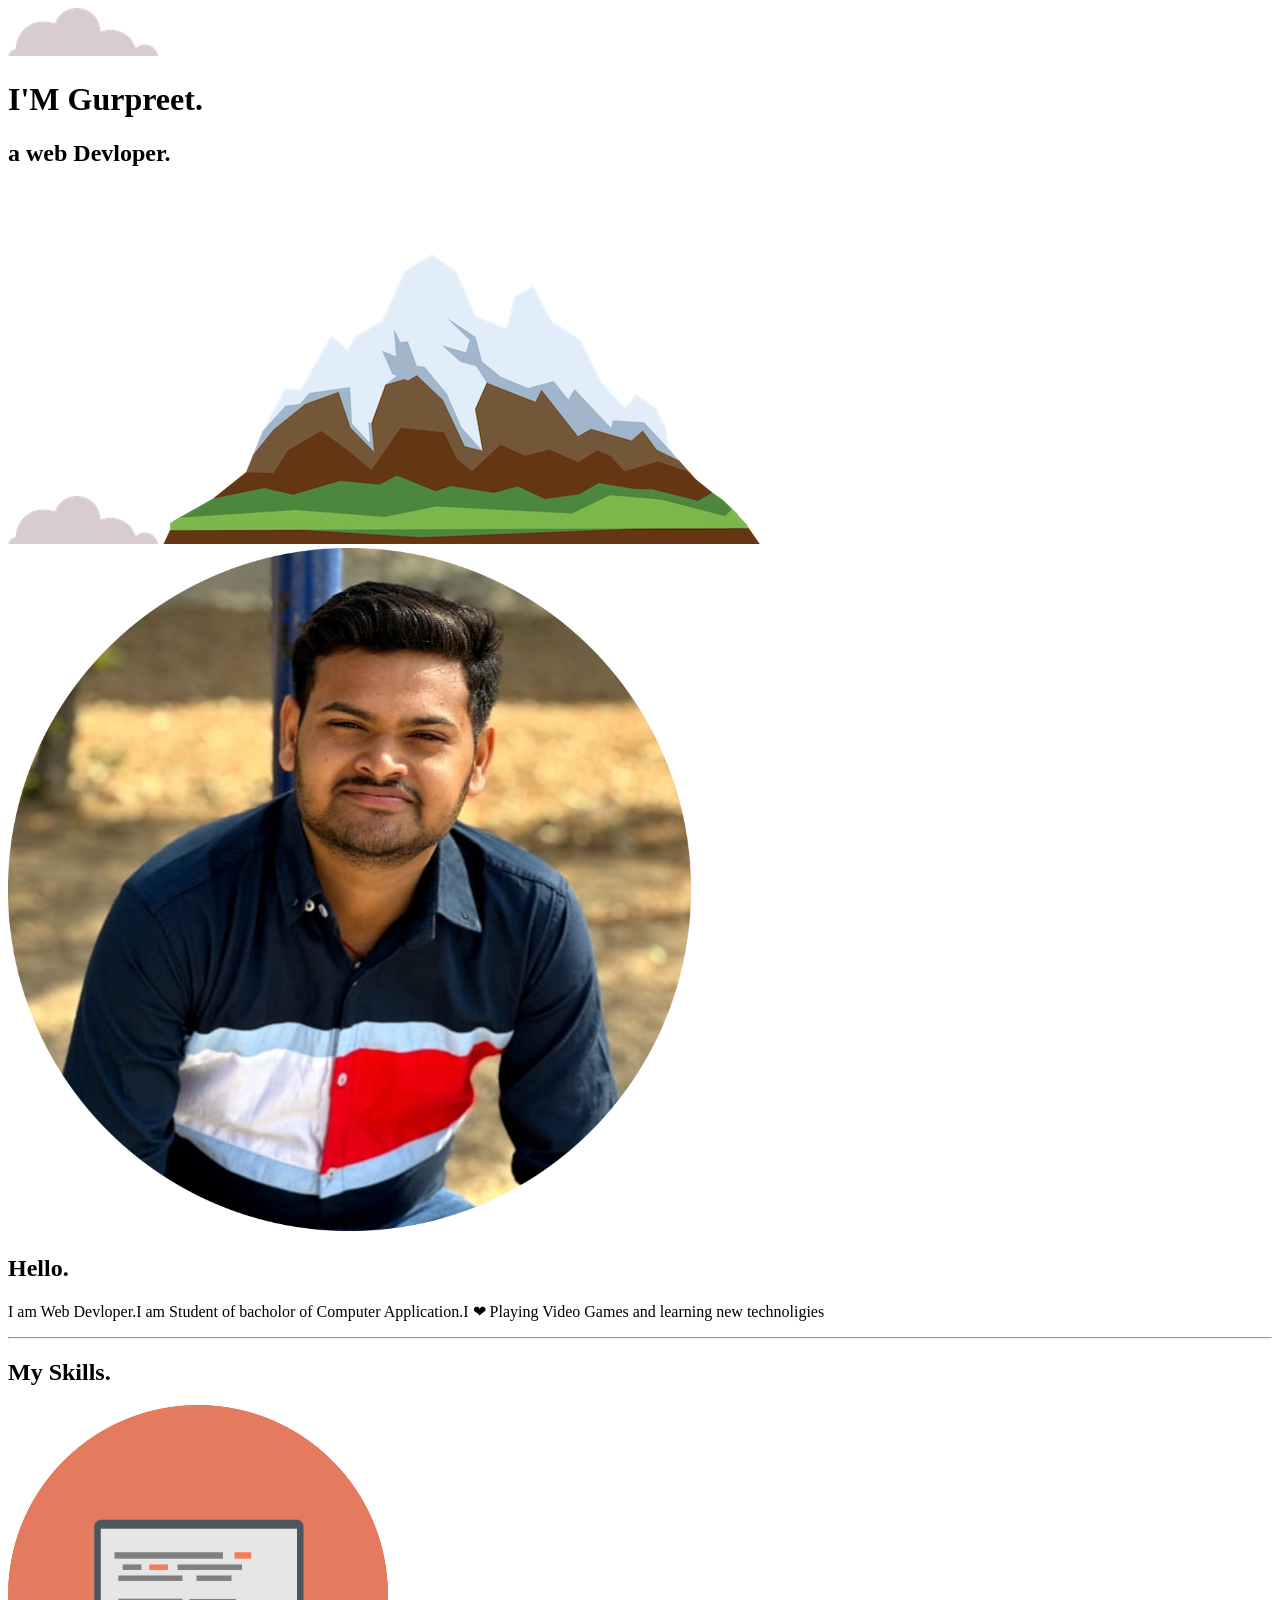
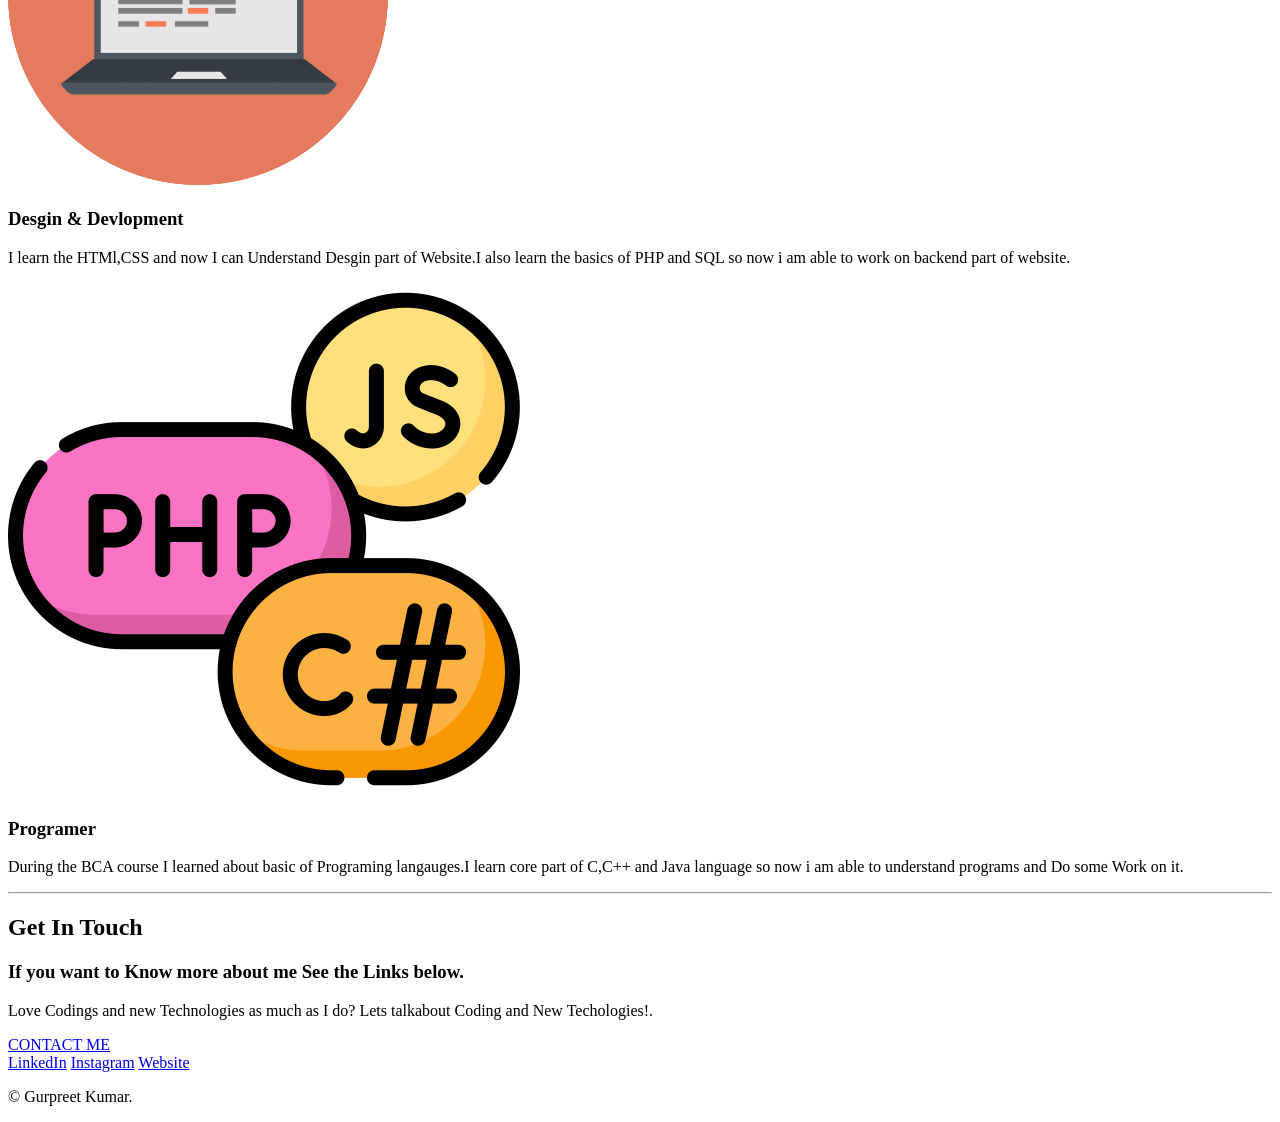
==== index.html @ 4a83f120 "basic cv page" ====
<!DOCTYPE html>
<html>
  <head>
    <meta charset="utf-8">
    <title>Personal Site</title>
    <link rel="stylesheet" href="C:\Users\Preet\Documents\portfolio\CSS\mycss.css">
    <link rel="preconnect" href="https://fonts.googleapis.com">
<link rel="preconnect" href="https://fonts.gstatic.com" crossorigin>
<link href="https://fonts.googleapis.com/css2?family=Merriweather&display=swap" rel="stylesheet">
<link rel="preconnect" href="https://fonts.googleapis.com">
<link rel="preconnect" href="https://fonts.gstatic.com" crossorigin>
<link href="https://fonts.googleapis.com/css2?family=Merriweather&display=swap" rel="stylesheet">
  </head>

  <body>
    
    <div class="top-container">
      <img src="IMG\cloud.png" class="top-cloud">
    <h1>I'M Gurpreet.</h1>
    <h2>a web Devloper.</h2>
    <img src="IMG\cloud.png" class="bottom-cloud">
    <img src="IMG\mountain.png" class="">
</div>
<div class="middle-container">
  <div class="profile">
    <img src="IMG\fotor_2023-3-26_16_19_28.png" alt="" class="port-img">
    <h2>Hello.</h2>
    <p class="intro">I am Web Devloper.I am Student of bacholor of Computer Application.I ❤ Playing Video Games and learning new technoligies</p>
  </div>
  <hr>
  <div class="skills">
    <h2>My Skills.</h2>
    <div class="skill-row">
      <img class="skill-img-1" src="IMG\fotor_2023-3-26_16_17_52.png" alt="">
      <h3>Desgin & Devlopment </h3>
      <p class="skill-p">I learn the HTMl,CSS and now I can Understand Desgin part of Website.I also learn the basics of PHP and SQL so now i am able to work on backend part of website. </p>
    </div>
    <div class="skill-row">
      <img class="skill-img-2" src="IMG\coding-language.png" alt="">
      <h3>Programer</h3>
      <p class="skill-p">During the BCA course I learned about basic of Programing langauges.I learn core part of C,C++ and Java language so now i am able to understand programs and Do some Work on it.  </p>
    </div>
  </div>
  <hr>
  <div >
    <h2>Get In Touch</h2>
    <h3>If you want to Know more about me See the Links below.</h3>
    <p class="contact-me">Love Codings and new Technologies as much as I do? Lets talkabout Coding and New Techologies!.</p>
    <a class="btn" href="mailto:gurpreetkumar3540@gmail.com">CONTACT ME</a>
  </div>
</div>


<div class="bottom-container">
  <a class="footer-link" href="https://www.linkedin.com/">LinkedIn</a>
  <a class="footer-link" href="https://www.instagram.com/___gurpreet__001/">Instagram</a>
  <a class="footer-link" href="#">Website</a>
  <p class="copyriht">© Gurpreet Kumar.</p>
</div>


  </body>
</html>
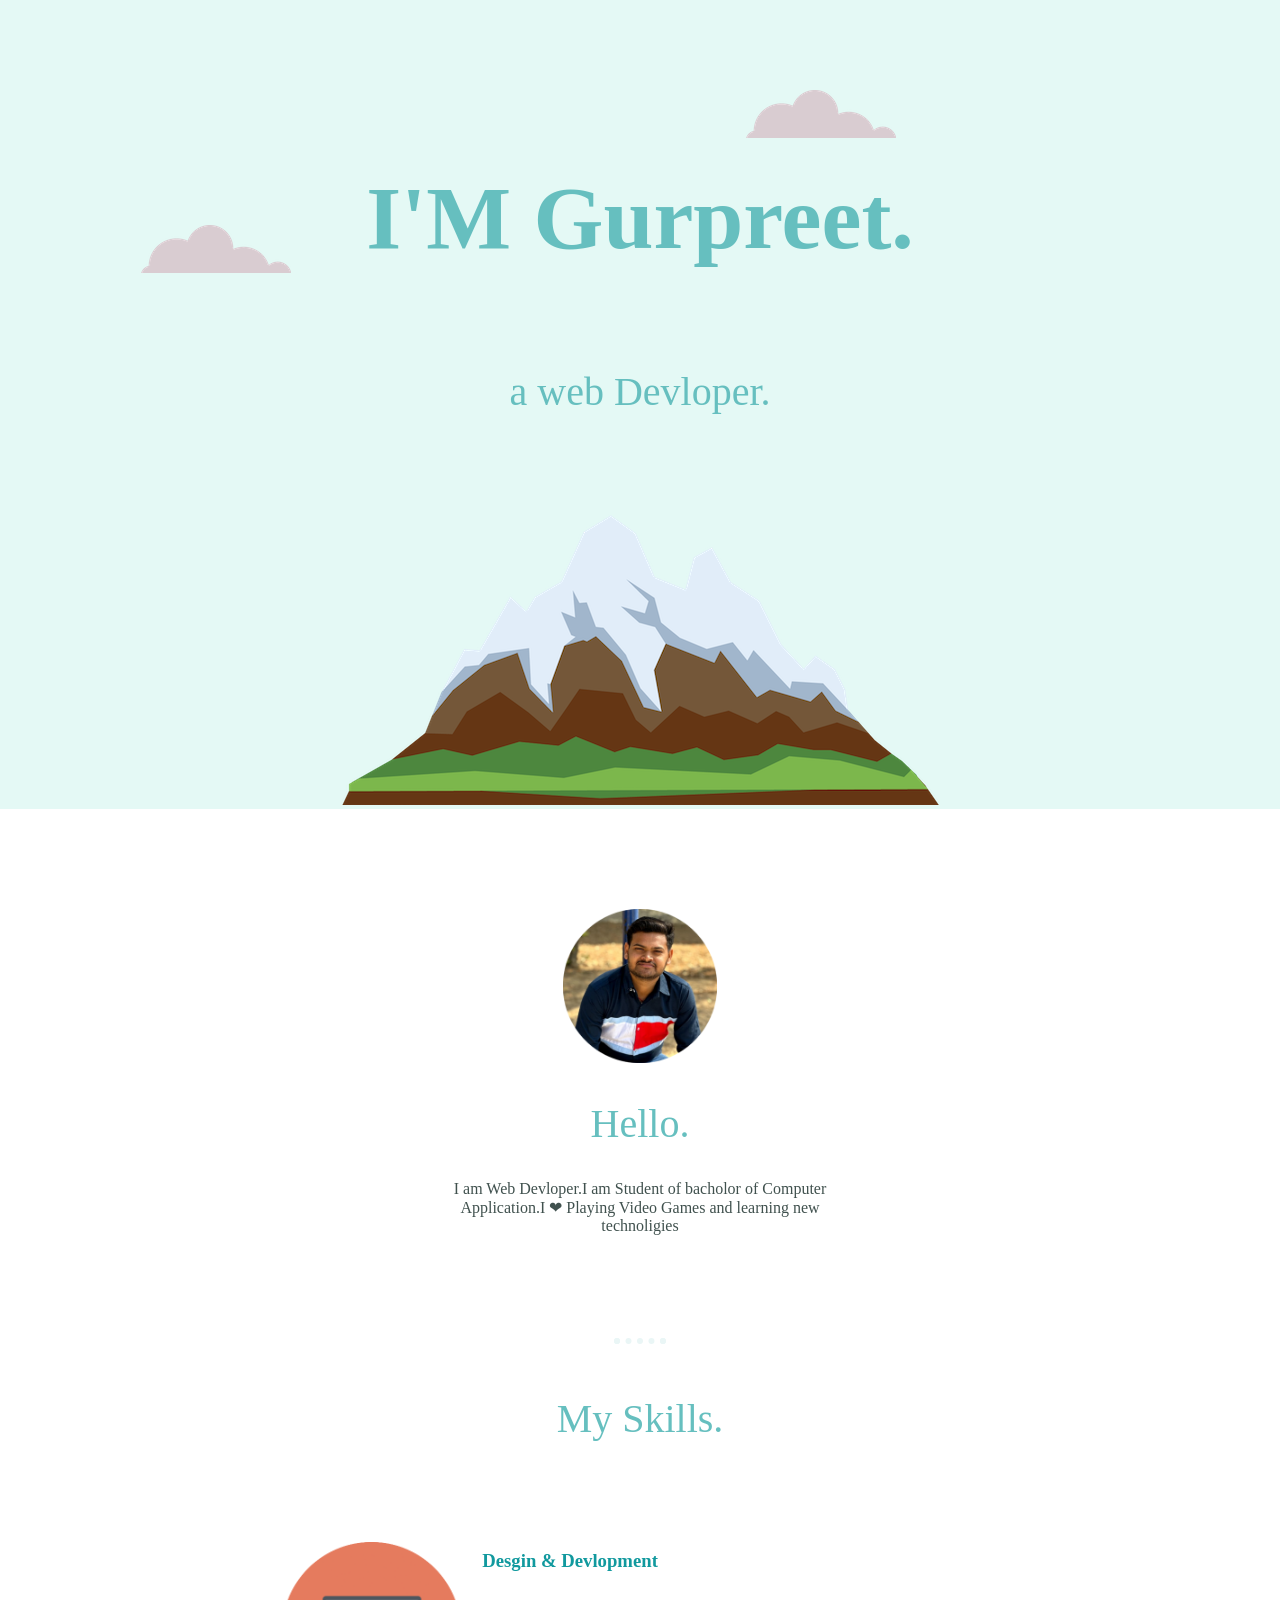
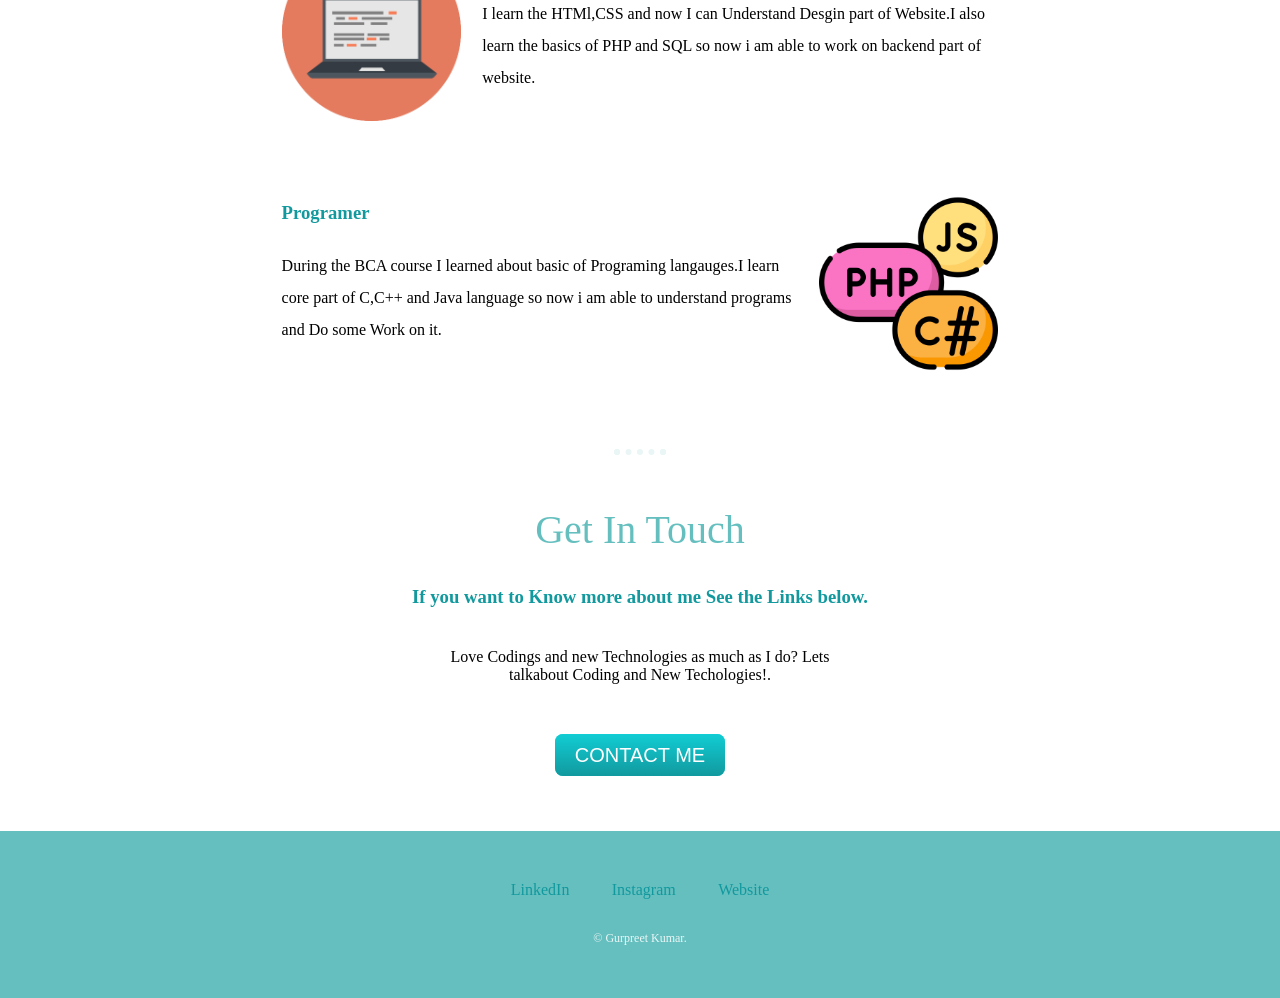
==== commit ff976137: "Update index.html" ====
--- a/index.html
+++ b/index.html
@@ -3,7 +3,7 @@
   <head>
     <meta charset="utf-8">
     <title>Personal Site</title>
-    <link rel="stylesheet" href="C:\Users\Preet\Documents\portfolio\CSS\mycss.css">
+    <link rel="stylesheet" href="CSS\mycss.css">
     <link rel="preconnect" href="https://fonts.googleapis.com">
 <link rel="preconnect" href="https://fonts.gstatic.com" crossorigin>
 <link href="https://fonts.googleapis.com/css2?family=Merriweather&display=swap" rel="stylesheet">
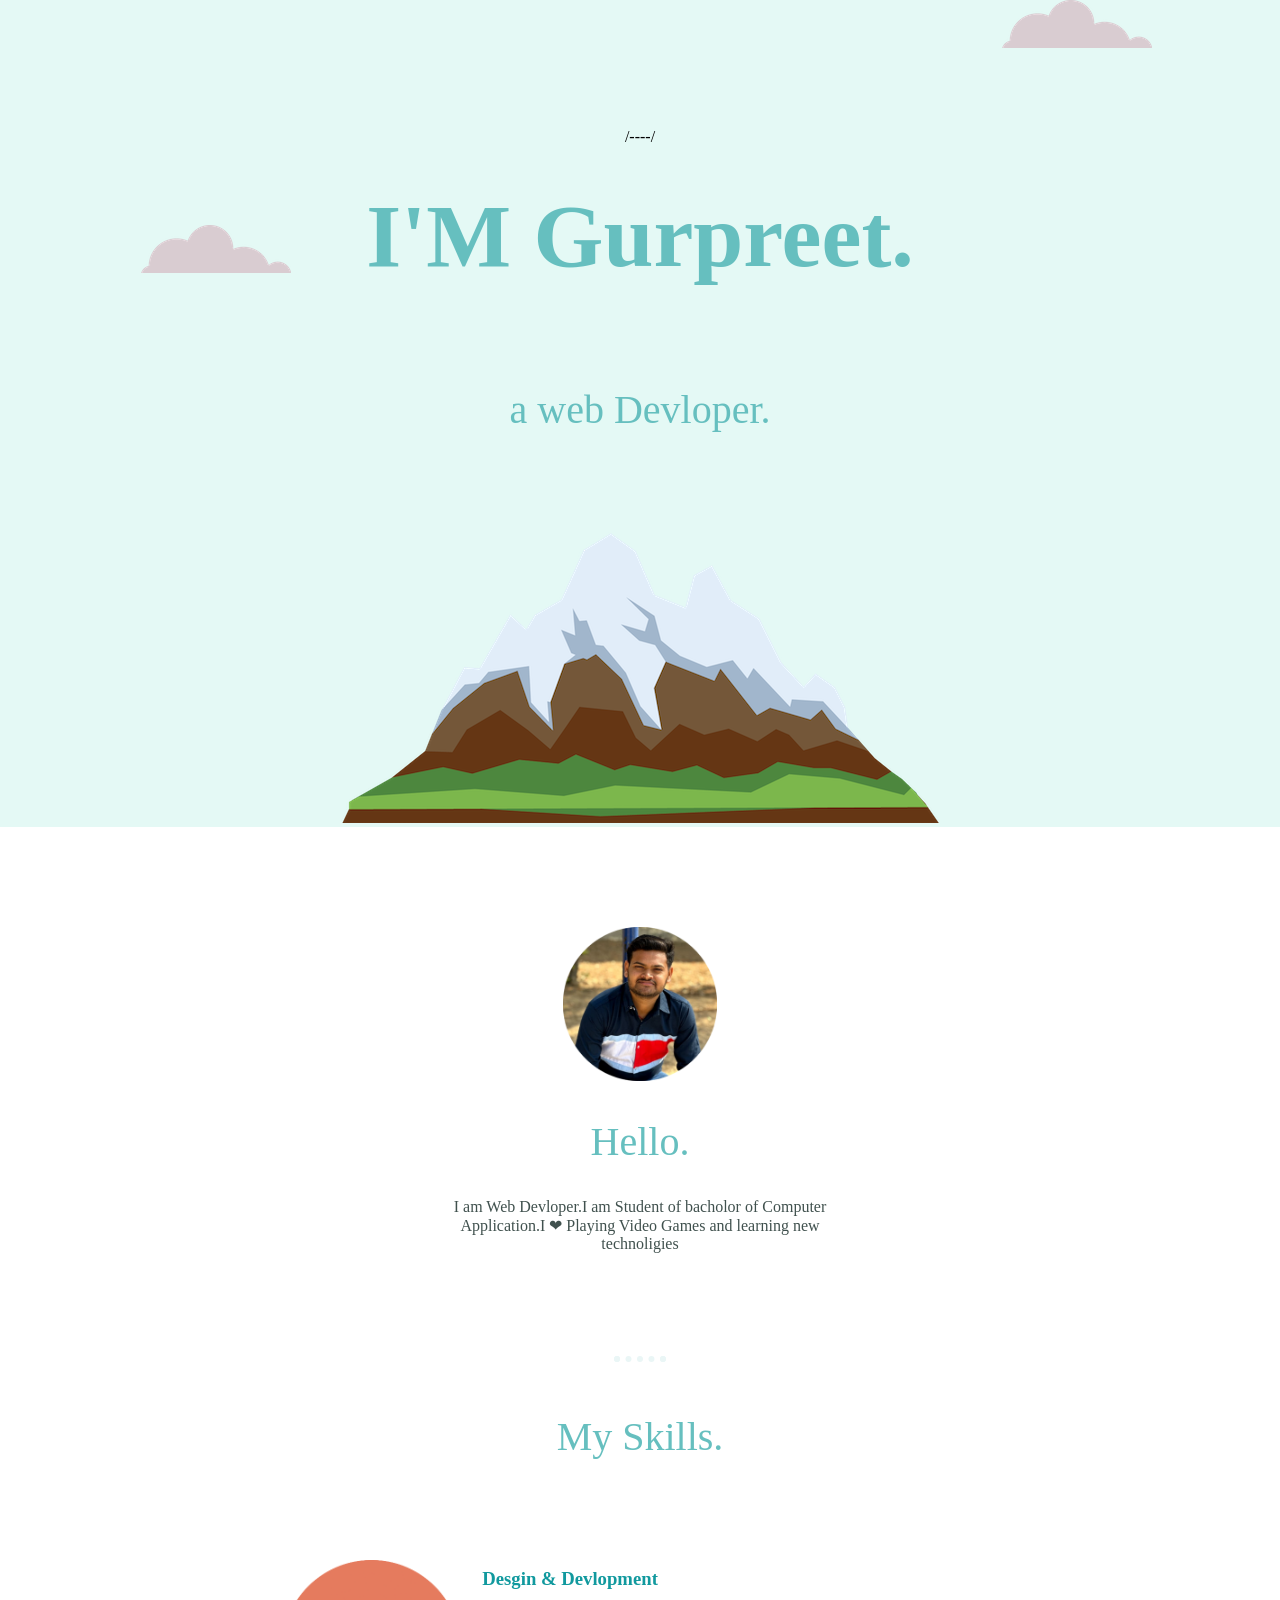
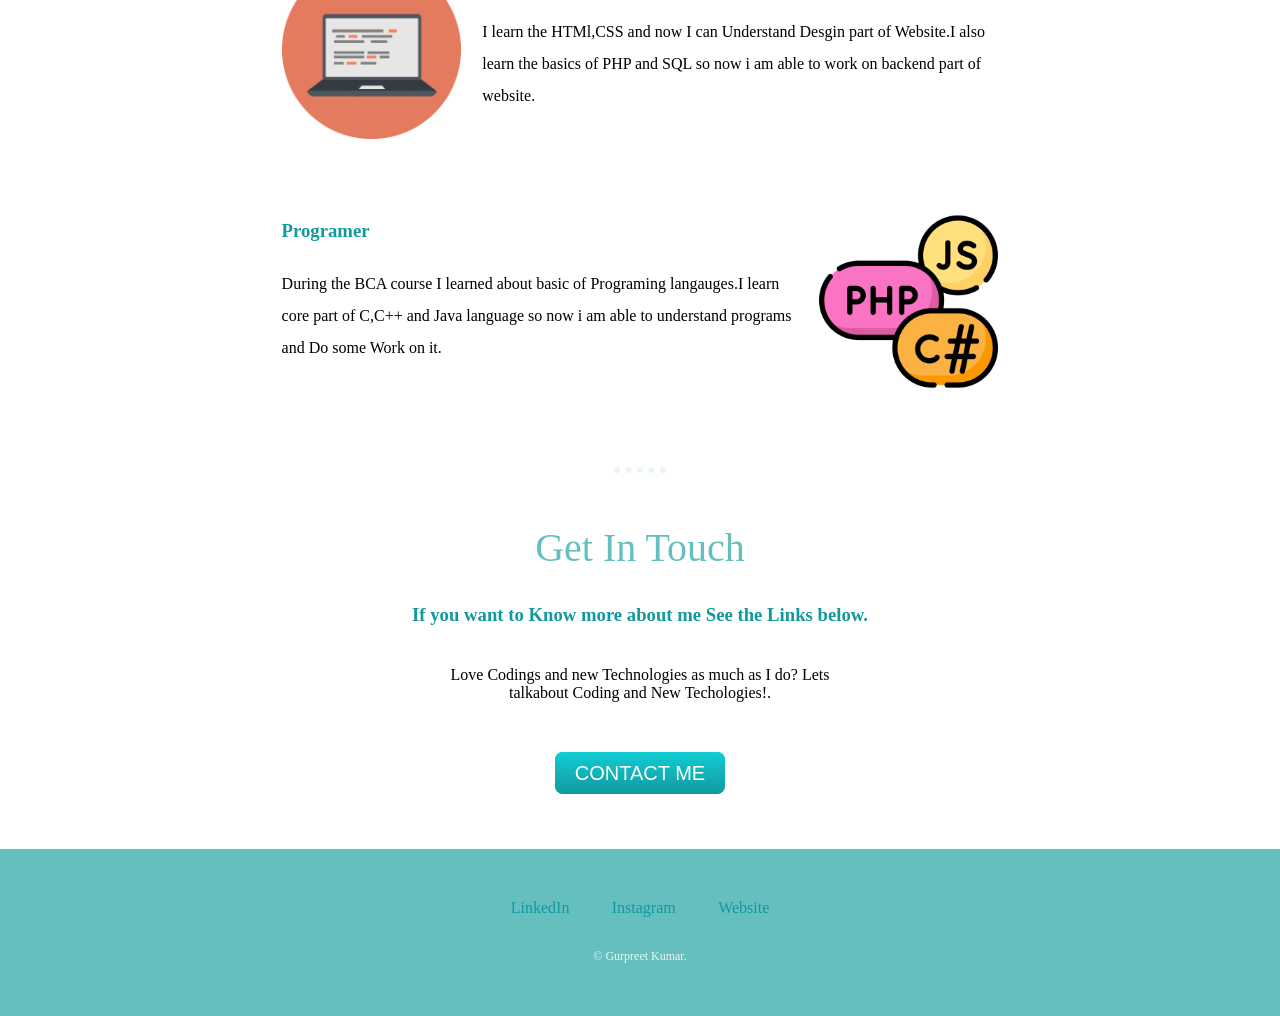
==== commit cf1a5d84: "Update index.html" ====
--- a/index.html
+++ b/index.html
@@ -15,7 +15,7 @@
   <body>
     
     <div class="top-container">
-      <img src="IMG\cloud.png" class="top-cloud">
+      /--<img src="IMG\cloud.png" class="top-cloud">--/
     <h1>I'M Gurpreet.</h1>
     <h2>a web Devloper.</h2>
     <img src="IMG\cloud.png" class="bottom-cloud">
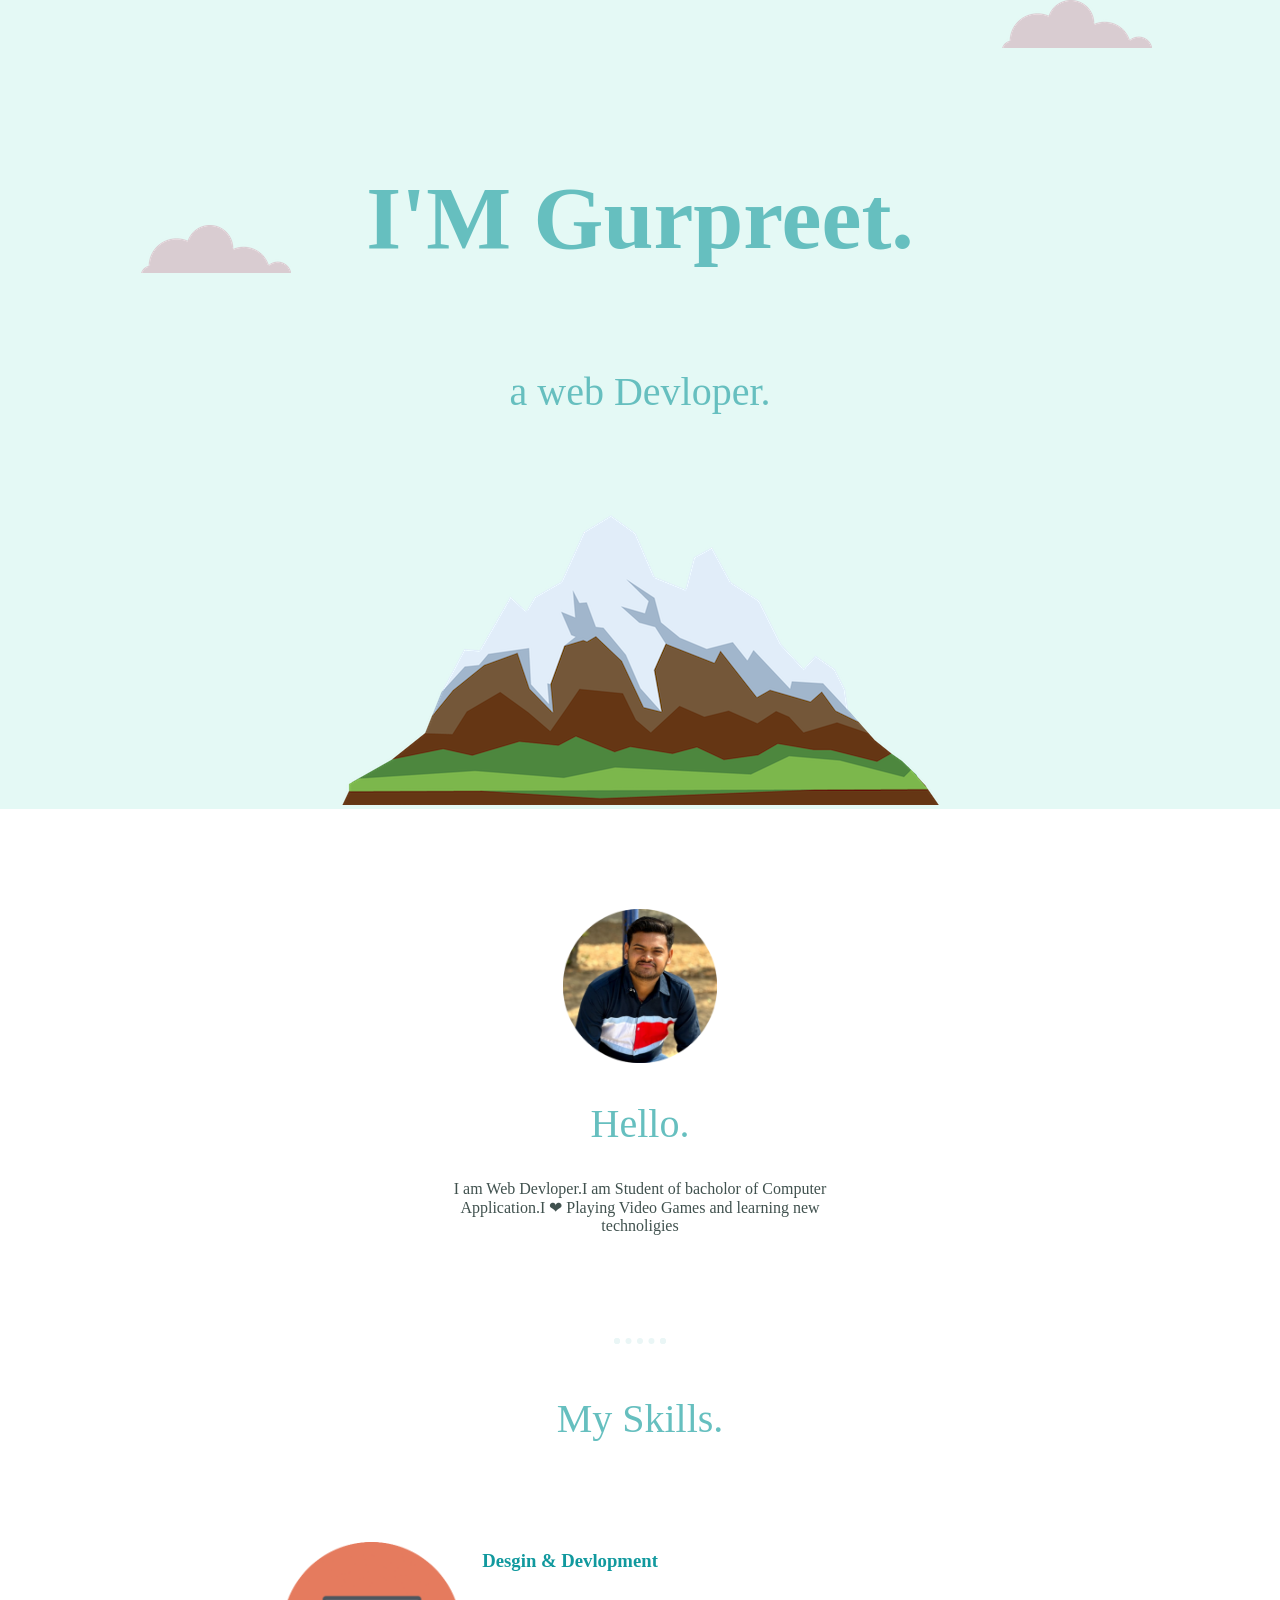
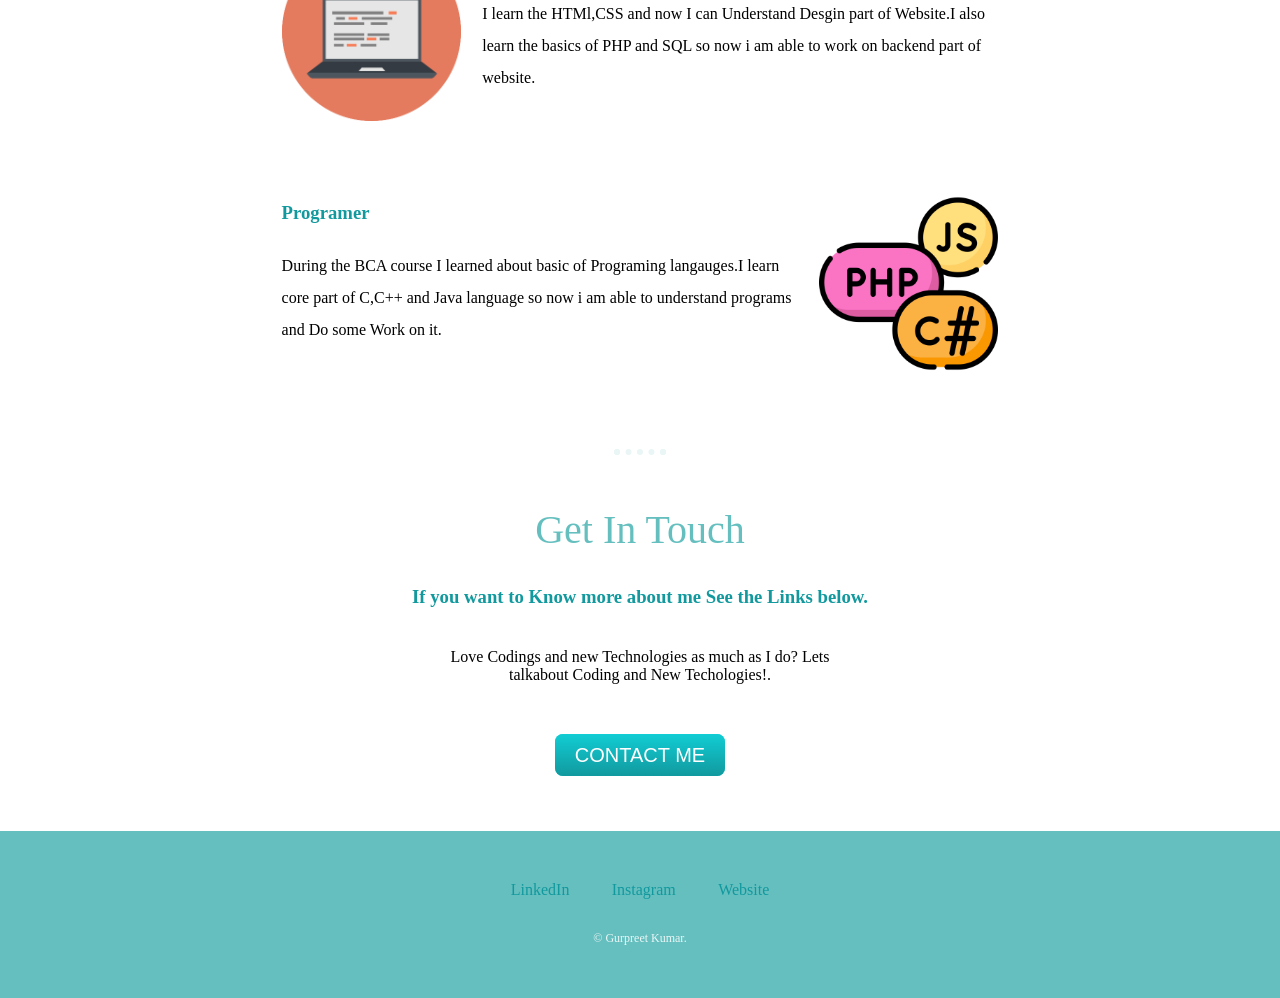
==== commit 6415e77d: "Update index.html" ====
--- a/index.html
+++ b/index.html
@@ -2,7 +2,7 @@
 <html>
   <head>
     <meta charset="utf-8">
-    <title>Personal Site</title>
+    <title>Preet kkp</title>
     <link rel="stylesheet" href="CSS\mycss.css">
     <link rel="preconnect" href="https://fonts.googleapis.com">
 <link rel="preconnect" href="https://fonts.gstatic.com" crossorigin>
@@ -15,7 +15,7 @@
   <body>
     
     <div class="top-container">
-      /--<img src="IMG\cloud.png" class="top-cloud">--/
+      <img src="IMG\cloud.png" class="top-cloud">
     <h1>I'M Gurpreet.</h1>
     <h2>a web Devloper.</h2>
     <img src="IMG\cloud.png" class="bottom-cloud">
